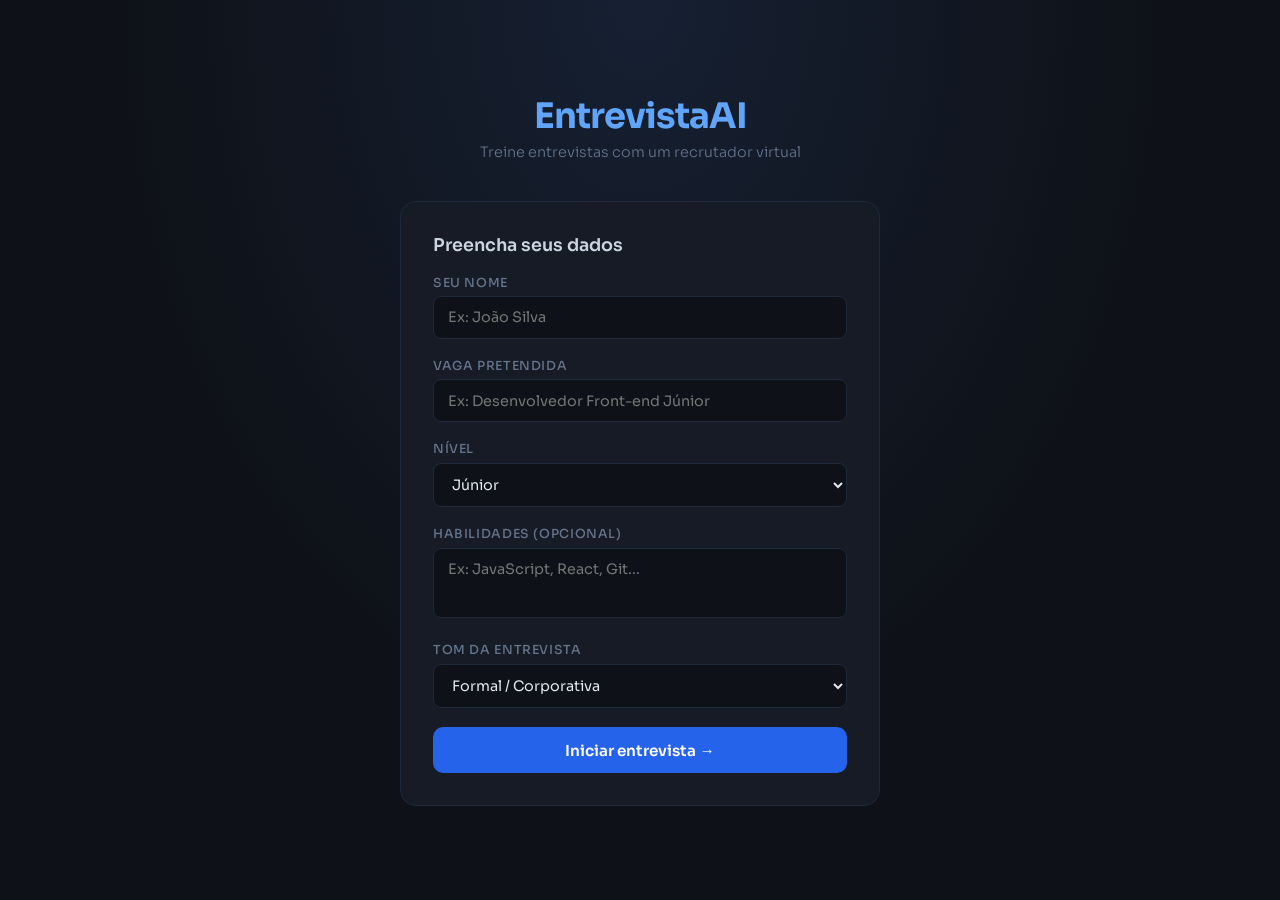
==== Entrevista.html @ b82ed4f2 "Add files via upload" ====
<!DOCTYPE html>
<html lang="pt-BR">
<head>
  <meta charset="UTF-8" />
  <meta name="viewport" content="width=device-width, initial-scale=1.0" />
  <title>EntrevistaAI</title>
  <link href="https://fonts.googleapis.com/css2?family=Sora:wght@300;400;500;600;700&display=swap" rel="stylesheet" />
  <link rel="stylesheet" href="Entrevista.css" />
</head>
<body>

<div id="tela-inicio">
  <div class="titulo">EntrevistaAI</div>
  <p class="subtitulo">Treine entrevistas com um recrutador virtual</p>
  <div class="card-form">
    <h2>Preencha seus dados</h2>
    <div class="campo">
      <label>Seu nome</label>
      <input type="text" id="nome" placeholder="Ex: João Silva" />
    </div>
    <div class="campo">
      <label>Vaga pretendida</label>
      <input type="text" id="vaga" placeholder="Ex: Desenvolvedor Front-end Júnior" />
    </div>
    <div class="campo">
      <label>Nível</label>
      <select id="nivel">
        <option value="estágio">Estágio</option>
        <option value="júnior" selected>Júnior</option>
        <option value="pleno">Pleno</option>
        <option value="sênior">Sênior</option>
      </select>
    </div>
    <div class="campo">
      <label>Habilidades (opcional)</label>
      <textarea id="habilidades" placeholder="Ex: JavaScript, React, Git..."></textarea>
    </div>
    <div class="campo">
      <label>Tom da entrevista</label>
      <select id="tom">
        <option value="formal">Formal / Corporativa</option>
        <option value="tecnica">Técnica / Aprofundada</option>
        <option value="startup">Descontraída / Startup</option>
      </select>
    </div>
    <div class="erro" id="msg-erro">Preencha o nome e a vaga antes de continuar.</div>
    <button class="btn-iniciar" onclick="iniciarEntrevista()">Iniciar entrevista →</button>
  </div>
</div>

<div id="tela-entrevista">
  <div class="header">
    <div class="header-esq">
      <div class="avatar-ia">🤖</div>
      <div>
        <div class="header-nome">Ana — Recrutadora</div>
        <div class="header-status">
          <span class="dot-verde"></span> Entrevista em andamento
        </div>
      </div>
    </div>
    <button class="btn-encerrar" onclick="encerrarEntrevista()">Encerrar e ver feedback</button>
  </div>
  <div id="area-chat"></div>
  <div class="barra-input">
    <div class="barra-inner">
      <textarea id="campo-resposta" placeholder="Digite sua resposta..." rows="1"
        onkeydown="teclaEnter(event)" oninput="ajustarAltura(this)"></textarea>
      <button class="btn-enviar" onclick="enviarMensagem()">
        <svg viewBox="0 0 24 24"><path d="M2.01 21L23 12 2.01 3 2 10l15 2-15 2z"/></svg>
      </button>
    </div>
    <p class="dica-teclado">Enter para enviar · Shift+Enter para nova linha</p>
  </div>
</div>

<div id="tela-feedback">
  <div class="card-feedback">
    <h2>📋 Feedback da entrevista</h2>
    <div id="conteudo-feedback">Analisando sua entrevista...</div>
    <button class="btn-novo" onclick="reiniciar()">Fazer nova entrevista</button>
  </div>
</div>

<script src="Entrevista.js"></script>
</body>
</html>
---- Entrevista.css ----
* {
  box-sizing: border-box;
  margin: 0;
  padding: 0;
}

body {
  font-family: 'Sora', sans-serif;
  background-color: #0e1117;
  color: #e2e8f0;
  min-height: 100vh;
}

#tela-inicio {
  display: flex;
  flex-direction: column;
  align-items: center;
  justify-content: center;
  min-height: 100vh;
  padding: 2rem;
  background: radial-gradient(ellipse at 50% 0%, #162032 0%, #0e1117 60%);
}

.titulo {
  font-size: 2.2rem;
  font-weight: 700;
  color: #60a5fa;
  margin-bottom: 0.3rem;
  letter-spacing: -1px;
}

.subtitulo {
  font-size: 0.9rem;
  color: #64748b;
  font-weight: 300;
  margin-bottom: 2.5rem;
}

.card-form {
  background: #161b25;
  border: 1px solid #1e293b;
  border-radius: 16px;
  padding: 2rem;
  width: 100%;
  max-width: 480px;
  display: flex;
  flex-direction: column;
  gap: 1.2rem;
}

.card-form h2 {
  font-size: 1.1rem;
  font-weight: 600;
  color: #cbd5e1;
}

.campo label {
  display: block;
  font-size: 0.78rem;
  color: #64748b;
  font-weight: 500;
  text-transform: uppercase;
  letter-spacing: 0.05em;
  margin-bottom: 0.35rem;
}

.campo input,
.campo select,
.campo textarea {
  width: 100%;
  background: #0e1117;
  border: 1px solid #1e293b;
  border-radius: 8px;
  padding: 0.7rem 0.9rem;
  color: #e2e8f0;
  font-family: 'Sora', sans-serif;
  font-size: 0.9rem;
  outline: none;
  transition: border-color 0.2s;
}

.campo input:focus,
.campo select:focus,
.campo textarea:focus {
  border-color: #3b82f6;
}

.campo select option {
  background: #161b25;
}

.campo textarea {
  resize: none;
  height: 70px;
}

.btn-iniciar {
  width: 100%;
  padding: 0.85rem;
  background: #2563eb;
  border: none;
  border-radius: 10px;
  color: #fff;
  font-family: 'Sora', sans-serif;
  font-size: 0.95rem;
  font-weight: 600;
  cursor: pointer;
  transition: background 0.2s;
}

.btn-iniciar:hover {
  background: #1d4ed8;
}

.erro {
  background: rgba(239, 68, 68, 0.1);
  border: 1px solid #ef4444;
  color: #fca5a5;
  border-radius: 8px;
  padding: 0.7rem 1rem;
  font-size: 0.82rem;
  display: none;
}

#tela-entrevista {
  display: none;
  flex-direction: column;
  height: 100vh;
}

.header {
  display: flex;
  align-items: center;
  justify-content: space-between;
  padding: 0.9rem 1.5rem;
  background: #161b25;
  border-bottom: 1px solid #1e293b;
  flex-shrink: 0;
}

.header-esq {
  display: flex;
  align-items: center;
  gap: 0.9rem;
}

.avatar-ia {
  width: 38px;
  height: 38px;
  background: #2563eb;
  border-radius: 50%;
  display: flex;
  align-items: center;
  justify-content: center;
  font-size: 1rem;
  flex-shrink: 0;
}

.header-nome {
  font-size: 0.95rem;
  font-weight: 600;
}

.header-status {
  font-size: 0.75rem;
  color: #64748b;
  display: flex;
  align-items: center;
  gap: 5px;
}

.dot-verde {
  width: 7px;
  height: 7px;
  background: #22c55e;
  border-radius: 50%;
  animation: pisca 2s infinite;
}

@keyframes pisca {
  0%, 100% { opacity: 1; }
  50% { opacity: 0.3; }
}

.btn-encerrar {
  background: transparent;
  border: 1px solid #ef4444;
  color: #ef4444;
  padding: 0.45rem 0.9rem;
  border-radius: 8px;
  cursor: pointer;
  font-size: 0.8rem;
  font-family: 'Sora', sans-serif;
  transition: background 0.2s;
}

.btn-encerrar:hover {
  background: rgba(239, 68, 68, 0.1);
}

#area-chat {
  flex: 1;
  overflow-y: auto;
  padding: 1.5rem 1rem;
  display: flex;
  flex-direction: column;
  gap: 1rem;
}

#area-chat::-webkit-scrollbar {
  width: 4px;
}

#area-chat::-webkit-scrollbar-thumb {
  background: #1e293b;
  border-radius: 4px;
}

.linha-msg {
  display: flex;
  gap: 0.7rem;
  max-width: 740px;
  margin: 0 auto;
  width: 100%;
  animation: subir 0.25s ease;
}

@keyframes subir {
  from { opacity: 0; transform: translateY(6px); }
  to   { opacity: 1; transform: translateY(0); }
}

.linha-msg.usuario {
  flex-direction: row-reverse;
}

.mini-avatar {
  width: 32px;
  height: 32px;
  border-radius: 50%;
  flex-shrink: 0;
  display: flex;
  align-items: center;
  justify-content: center;
  font-size: 0.78rem;
  font-weight: 600;
  margin-top: 2px;
}

.mini-avatar.ia {
  background: #1d4ed8;
  color: #fff;
}

.mini-avatar.user {
  background: #1e293b;
  color: #60a5fa;
  border: 1px solid #3b82f6;
}

.balao {
  padding: 0.8rem 1rem;
  border-radius: 14px;
  font-size: 0.9rem;
  line-height: 1.7;
  max-width: calc(100% - 44px);
}

.balao.ia {
  background: #161b25;
  border: 1px solid #1e293b;
  border-top-left-radius: 3px;
}

.balao.usuario {
  background: #1e3a5f;
  border: 1px solid rgba(37, 99, 235, 0.2);
  border-top-right-radius: 3px;
}

.digitando {
  display: flex;
  gap: 4px;
  align-items: center;
  padding: 0.75rem 1rem;
  background: #161b25;
  border: 1px solid #1e293b;
  border-radius: 14px;
  border-top-left-radius: 3px;
  width: fit-content;
}

.ponto {
  width: 6px;
  height: 6px;
  background: #64748b;
  border-radius: 50%;
  animation: pulo 1.4s infinite;
}

.ponto:nth-child(2) { animation-delay: 0.2s; }
.ponto:nth-child(3) { animation-delay: 0.4s; }

@keyframes pulo {
  0%, 80%, 100% { transform: translateY(0); opacity: 0.4; }
  40% { transform: translateY(-5px); opacity: 1; }
}

.barra-input {
  background: #161b25;
  border-top: 1px solid #1e293b;
  padding: 0.9rem 1.2rem;
  flex-shrink: 0;
}

.barra-inner {
  display: flex;
  gap: 0.7rem;
  align-items: flex-end;
  max-width: 740px;
  margin: 0 auto;
}

#campo-resposta {
  flex: 1;
  resize: none;
  border-radius: 10px;
  min-height: 44px;
  max-height: 130px;
  padding: 0.65rem 0.9rem;
  font-size: 0.9rem;
  line-height: 1.5;
  background: #0e1117;
  border: 1px solid #1e293b;
  color: #e2e8f0;
  font-family: 'Sora', sans-serif;
  outline: none;
  transition: border-color 0.2s;
}

#campo-resposta:focus {
  border-color: #3b82f6;
}

.btn-enviar {
  background: #2563eb;
  border: none;
  border-radius: 10px;
  width: 44px;
  height: 44px;
  flex-shrink: 0;
  cursor: pointer;
  display: flex;
  align-items: center;
  justify-content: center;
  transition: background 0.2s;
}

.btn-enviar:hover {
  background: #1d4ed8;
}

.btn-enviar svg {
  width: 18px;
  height: 18px;
  fill: #fff;
}

.dica-teclado {
  text-align: center;
  font-size: 0.72rem;
  color: #334155;
  margin-top: 0.5rem;
}

#tela-feedback {
  display: none;
  flex-direction: column;
  align-items: center;
  justify-content: center;
  min-height: 100vh;
  padding: 2rem;
  background: radial-gradient(ellipse at 50% 0%, #162032 0%, #0e1117 60%);
}

.card-feedback {
  background: #161b25;
  border: 1px solid #1e293b;
  border-radius: 16px;
  padding: 2rem;
  width: 100%;
  max-width: 620px;
}

.card-feedback h2 {
  font-size: 1.3rem;
  font-weight: 700;
  margin-bottom: 1.2rem;
  color: #cbd5e1;
}

#conteudo-feedback {
  font-size: 0.9rem;
  line-height: 1.85;
  color: #94a3b8;
  white-space: pre-wrap;
}

.btn-novo {
  width: 100%;
  margin-top: 1.5rem;
  padding: 0.85rem;
  background: #2563eb;
  border: none;
  border-radius: 10px;
  color: #fff;
  font-family: 'Sora', sans-serif;
  font-size: 0.95rem;
  font-weight: 600;
  cursor: pointer;
  transition: background 0.2s;
}

.btn-novo:hover {
  background: #1d4ed8;
}
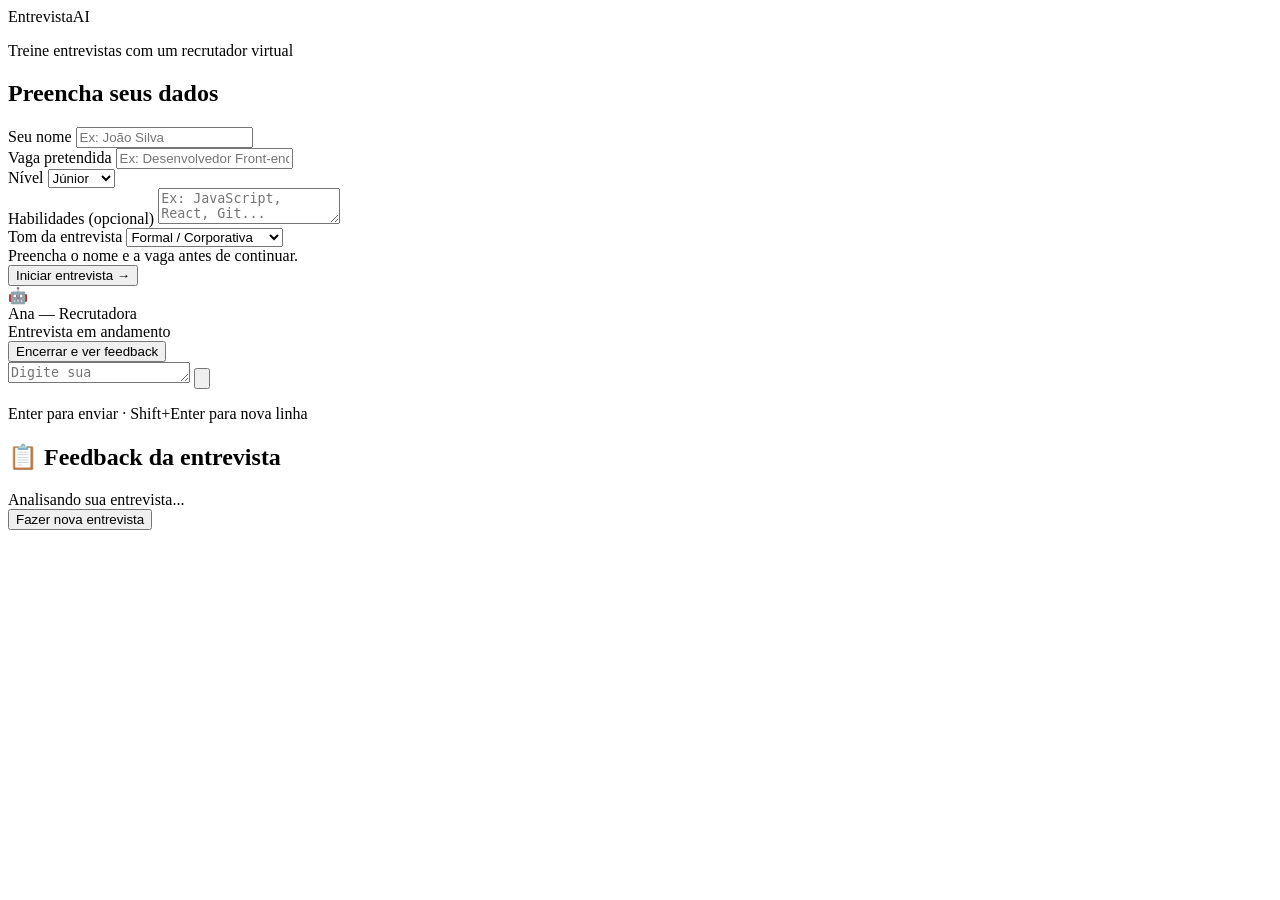
==== commit f0361852: "Adiciona melhorias,responsividade e correções" ====
--- a/Entrevista.html
+++ b/Entrevista.html
@@ -5,7 +5,7 @@
   <meta name="viewport" content="width=device-width, initial-scale=1.0" />
   <title>EntrevistaAI</title>
   <link href="https://fonts.googleapis.com/css2?family=Sora:wght@300;400;500;600;700&display=swap" rel="stylesheet" />
-  <link rel="stylesheet" href="Entrevista.css" />
+  <link rel="stylesheet" href="entrevista.css" />
 </head>
 <body>
 
@@ -82,6 +82,6 @@
   </div>
 </div>
 
-<script src="Entrevista.js"></script>
+<script src="script.js"></script>
 </body>
 </html>
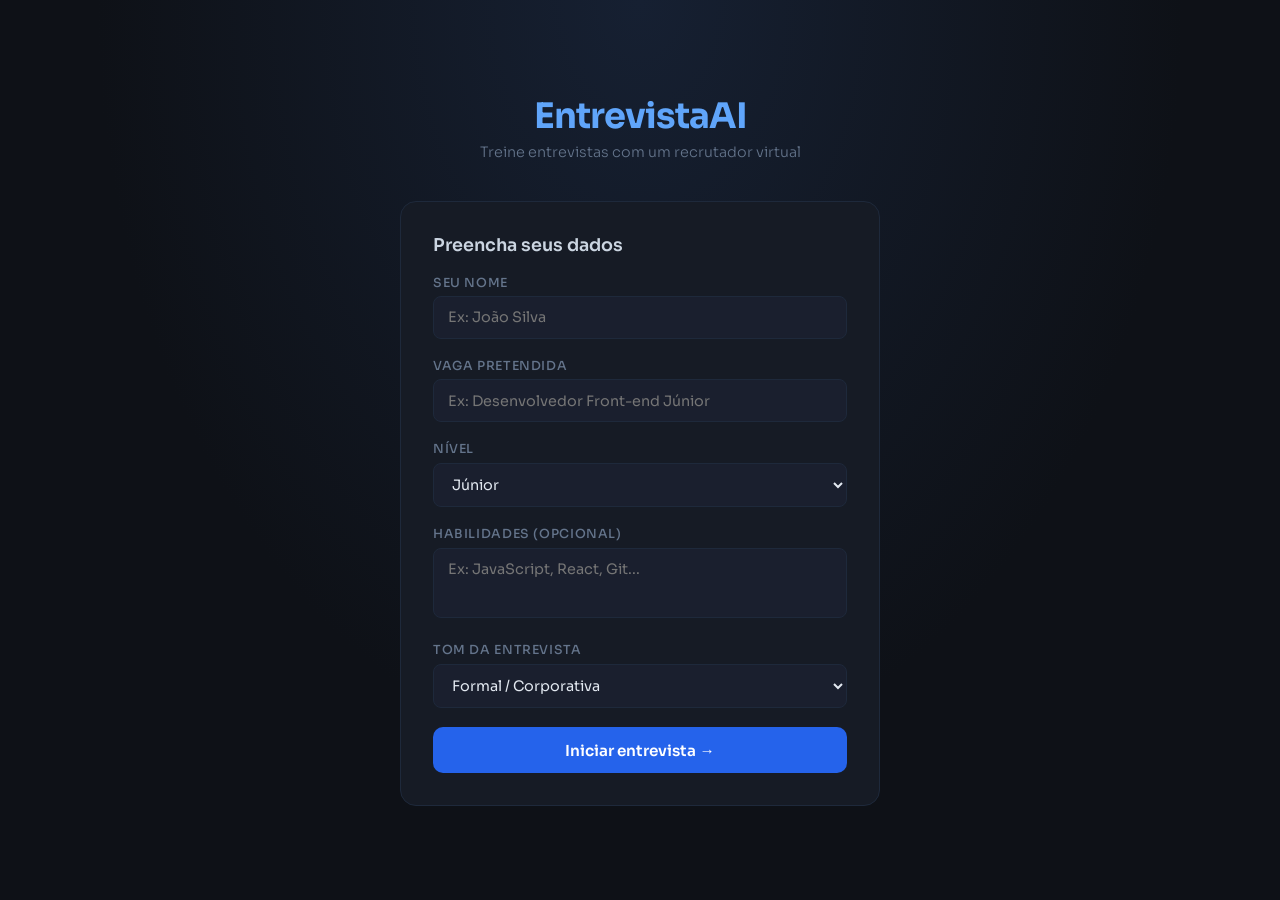
==== commit 44974a98: "Histórico de mensagens." ====
--- a/Entrevista.html
+++ b/Entrevista.html
@@ -78,10 +78,16 @@
   <div class="card-feedback">
     <h2>📋 Feedback da entrevista</h2>
     <div id="conteudo-feedback">Analisando sua entrevista...</div>
+    <div id="secao-historico">
+    <h3>📝 Histórico da conversa</h3>
+    <div id="lista-historico"></div>
+    </div>
     <button class="btn-novo" onclick="reiniciar()">Fazer nova entrevista</button>
   </div>
 </div>
 
+
+
 <script src="script.js"></script>
 </body>
 </html>
--- a/entrevista.css
+++ b/entrevista.css
@@ -0,0 +1,509 @@
+* {
+  box-sizing: border-box;
+  margin: 0;
+  padding: 0;
+}
+
+body {
+  font-family: 'Sora', sans-serif;
+  background-color: #0e1117;
+  color: #e2e8f0;
+  min-height: 100vh;
+}
+
+#tela-inicio {
+  display: flex;
+  flex-direction: column;
+  align-items: center;
+  justify-content: center;
+  min-height: 100vh;
+  padding: 2rem;
+  background: radial-gradient(ellipse at 50% 0%, #162032 0%, #0e1117 60%);
+}
+
+.titulo {
+  font-size: 2.2rem;
+  font-weight: 700;
+  color: #60a5fa;
+  margin-bottom: 0.3rem;
+  letter-spacing: -1px;
+}
+
+.subtitulo {
+  font-size: 0.9rem;
+  color: #64748b;
+  font-weight: 300;
+  margin-bottom: 2.5rem;
+}
+
+.card-form {
+  background: #161b25;
+  border: 1px solid #1e293b;
+  border-radius: 16px;
+  padding: 2rem;
+  width: 100%;
+  max-width: 480px;
+  display: flex;
+  flex-direction: column;
+  gap: 1.2rem;
+}
+
+.card-form h2 {
+  font-size: 1.1rem;
+  font-weight: 600;
+  color: #cbd5e1;
+}
+
+.campo label {
+  display: block;
+  font-size: 0.78rem;
+  color: #64748b;
+  font-weight: 500;
+  text-transform: uppercase;
+  letter-spacing: 0.05em;
+  margin-bottom: 0.35rem;
+}
+
+.campo input,
+.campo select,
+.campo textarea {
+  width: 100%;
+  background: #1a1f2e;
+  border: 1px solid #1e293b;
+  border-radius: 8px;
+  padding: 0.7rem 0.9rem;
+  color: #e2e8f0;
+  font-family: 'Sora', sans-serif;
+  font-size: 0.9rem;
+  outline: none;
+  transition: border-color 0.2s;
+}
+
+.campo input:focus,
+.campo select:focus,
+.campo textarea:focus {
+  border-color: #3b82f6;
+}
+
+.campo select option {
+  background: #161b25;
+}
+
+.campo textarea {
+  resize: none;
+  height: 70px;
+}
+
+.btn-iniciar {
+  width: 100%;
+  padding: 0.85rem;
+  background: #2563eb;
+  border: none;
+  border-radius: 10px;
+  color: #fff;
+  font-family: 'Sora', sans-serif;
+  font-size: 0.95rem;
+  font-weight: 600;
+  cursor: pointer;
+  transition: background 0.2s;
+}
+
+.btn-iniciar:hover {
+  background: #1d4ed8;
+}
+
+.erro {
+  background: rgba(239, 68, 68, 0.1);
+  border: 1px solid #ef4444;
+  color: #fca5a5;
+  border-radius: 8px;
+  padding: 0.7rem 1rem;
+  font-size: 0.82rem;
+  display: none;
+}
+
+#tela-entrevista {
+  display: none;
+  flex-direction: column;
+  height: 100vh;
+}
+
+.header {
+  display: flex;
+  align-items: center;
+  justify-content: space-between;
+  padding: 0.9rem 1.5rem;
+  background: #161b25;
+  border-bottom: 1px solid #1e293b;
+  flex-shrink: 0;
+}
+
+.header-esq {
+  display: flex;
+  align-items: center;
+  gap: 0.9rem;
+}
+
+.avatar-ia {
+  width: 38px;
+  height: 38px;
+  background: #2563eb;
+  border-radius: 50%;
+  display: flex;
+  align-items: center;
+  justify-content: center;
+  font-size: 1rem;
+  flex-shrink: 0;
+}
+
+.header-nome {
+  font-size: 0.95rem;
+  font-weight: 600;
+}
+
+.header-status {
+  font-size: 0.75rem;
+  color: #64748b;
+  display: flex;
+  align-items: center;
+  gap: 5px;
+}
+
+.dot-verde {
+  width: 7px;
+  height: 7px;
+  background: #22c55e;
+  border-radius: 50%;
+  animation: pisca 2s infinite;
+}
+
+@keyframes pisca {
+  0%, 100% { opacity: 1; }
+  50% { opacity: 0.3; }
+}
+
+.btn-encerrar {
+  background: transparent;
+  border: 1px solid #ef4444;
+  color: #ef4444;
+  padding: 0.45rem 0.9rem;
+  border-radius: 8px;
+  cursor: pointer;
+  font-size: 0.8rem;
+  font-family: 'Sora', sans-serif;
+  transition: background 0.2s;
+}
+
+.btn-encerrar:hover {
+  background: rgba(239, 68, 68, 0.1);
+}
+
+#area-chat {
+  flex: 1;
+  overflow-y: auto;
+  padding: 1.5rem 1rem;
+  display: flex;
+  flex-direction: column;
+  gap: 1rem;
+  scroll-behavior: smooth;
+  padding-bottom: 2rem;
+}
+
+#area-chat::-webkit-scrollbar {
+  width: 4px;
+}
+
+#area-chat::-webkit-scrollbar-thumb {
+  background: #1e293b;
+  border-radius: 4px;
+}
+
+.linha-msg {
+  display: flex;
+  gap: 0.7rem;
+  max-width: 740px;
+  margin: 0 auto;
+  width: 100%;
+  animation: subir 0.25s ease;
+}
+
+@keyframes subir {
+  from { opacity: 0; transform: translateY(6px); }
+  to   { opacity: 1; transform: translateY(0); }
+}
+
+.linha-msg.usuario {
+  flex-direction: row-reverse;
+}
+
+.mini-avatar {
+  width: 32px;
+  height: 32px;
+  border-radius: 50%;
+  flex-shrink: 0;
+  display: flex;
+  align-items: center;
+  justify-content: center;
+  font-size: 0.78rem;
+  font-weight: 600;
+  margin-top: 2px;
+}
+
+.mini-avatar.ia {
+  background: #1d4ed8;
+  color: #fff;
+}
+
+.mini-avatar.user {
+  background: #1e293b;
+  color: #60a5fa;
+  border: 1px solid #3b82f6;
+}
+
+.balao {
+  padding: 0.8rem 1rem;
+  border-radius: 14px;
+  font-size: 0.9rem;
+  line-height: 1.7;
+  max-width: calc(100% - 44px);
+}
+
+.balao:hover {
+  filter: brightness(1.1);
+  transition: filter 0.2s;
+}
+
+.balao.ia {
+  background: #161b25;
+  border: 1px solid #1e293b;
+  border-top-left-radius: 3px;
+}
+
+.balao.usuario {
+  background: #1e3a5f;
+  border: 1px solid rgba(37, 99, 235, 0.2);
+  border-top-right-radius: 3px;
+}
+
+.digitando {
+  display: flex;
+  gap: 4px;
+  align-items: center;
+  padding: 0.75rem 1rem;
+  background: #161b25;
+  border: 1px solid #1e293b;
+  border-radius: 14px;
+  border-top-left-radius: 3px;
+  width: fit-content;
+}
+
+.ponto {
+  width: 6px;
+  height: 6px;
+  background: #64748b;
+  border-radius: 50%;
+  animation: pulo 1.4s infinite;
+}
+
+.ponto:nth-child(2) { animation-delay: 0.2s; }
+.ponto:nth-child(3) { animation-delay: 0.4s; }
+
+@keyframes pulo {
+  0%, 80%, 100% { transform: translateY(0); opacity: 0.4; }
+  40% { transform: translateY(-5px); opacity: 1; }
+}
+
+.barra-input {
+  background: #161b25;
+  border-top: 1px solid #1e293b;
+  padding: 0.9rem 1.2rem;
+  flex-shrink: 0;
+}
+
+.barra-inner {
+  display: flex;
+  gap: 0.7rem;
+  align-items: flex-end;
+  max-width: 740px;
+  margin: 0 auto;
+}
+
+#campo-resposta {
+  flex: 1;
+  resize: none;
+  border-radius: 10px;
+  min-height: 44px;
+  max-height: 130px;
+  padding: 0.65rem 0.9rem;
+  font-size: 0.9rem;
+  line-height: 1.5;
+  background: #0e1117;
+  border: 1px solid #1e293b;
+  color: #e2e8f0;
+  font-family: 'Sora', sans-serif;
+  outline: none;
+  transition: border-color 0.2s;
+}
+
+#campo-resposta:focus {
+  border-color: #3b82f6;
+}
+
+.btn-enviar {
+  background: #2563eb;
+  border: none;
+  border-radius: 10px;
+  width: 44px;
+  height: 44px;
+  flex-shrink: 0;
+  cursor: pointer;
+  display: flex;
+  align-items: center;
+  justify-content: center;
+  transition: background 0.2s;
+}
+
+.btn-enviar:hover {
+  background: #1d4ed8;
+}
+
+.btn-enviar svg {
+  width: 18px;
+  height: 18px;
+  fill: #fff;
+}
+
+.dica-teclado {
+  text-align: center;
+  font-size: 0.72rem;
+  color: #334155;
+  margin-top: 0.5rem;
+}
+
+#tela-feedback {
+  display: none;
+  flex-direction: column;
+  align-items: center;
+  justify-content: center;
+  min-height: 100vh;
+  padding: 2rem;
+  background: radial-gradient(ellipse at 50% 0%, #162032 0%, #0e1117 60%);
+}
+
+.card-feedback {
+  background: #161b25;
+  border: 1px solid #1e293b;
+  border-radius: 16px;
+  padding: 2rem;
+  width: 100%;
+  max-width: 620px;
+}
+
+.card-feedback h2 {
+  font-size: 1.3rem;
+  font-weight: 700;
+  margin-bottom: 1.2rem;
+  color: #cbd5e1;
+}
+
+#conteudo-feedback {
+  font-size: 0.9rem;
+  line-height: 1.85;
+  color: #94a3b8;
+  white-space: pre-wrap;
+}
+
+.btn-novo {
+  width: 100%;
+  margin-top: 1.5rem;
+  padding: 0.85rem;
+  background: #2563eb;
+  border: none;
+  border-radius: 10px;
+  color: #fff;
+  font-family: 'Sora', sans-serif;
+  font-size: 0.95rem;
+  font-weight: 600;
+  cursor: pointer;
+  transition: background 0.2s;
+}
+
+.btn-novo:hover {
+  background: #1d4ed8;
+}
+
+@media (max-width: 600px) {
+  .card-form {
+    padding: 1.5rem;
+    max-width: 90%;
+  }
+  .titulo {
+    font-size: 1.8rem;
+  }
+}
+
+#secao-historico {
+  margin-top: 40px;
+  padding-top: 30px;
+  border-top: 2px solid #e0e0e0;
+  width: 100%;
+}
+
+#secao-historico h3 {
+  color: #22bb48;
+  font-size: 24px;
+  margin-bottom: 20px;
+  text-align: left;
+}
+
+#lista-historico {
+  display: flex;
+  flex-direction: column;
+  gap: 15px;
+  max-height: 500px;
+  overflow-y: auto;
+  padding-right: 10px;
+}
+
+.item-historico {
+  background: #f9f9f9;
+  border-left: 4px solid #22bb48;
+  padding: 15px;
+  border-radius: 8px;
+}
+
+.item-historico.usuario {
+  border-left-color: #63ff3c;
+  background: #f0f8f0;
+}
+
+.item-historico .quem {
+  font-weight: 600;
+  color: #22bb48;
+  margin-bottom: 8px;
+  font-size: 14px;
+}
+
+.item-historico.usuario .quem {
+  color: #63ff3c;
+}
+
+.item-historico .texto {
+  color: #333;
+  line-height: 1.6;
+  font-size: 15px;
+}
+
+#lista-historico::-webkit-scrollbar {
+  width: 8px;
+}
+
+#lista-historico::-webkit-scrollbar-track {
+  background: #f1f1f1;
+  border-radius: 10px;
+}
+
+#lista-historico::-webkit-scrollbar-thumb {
+  background: #22bb48;
+  border-radius: 10px;
+}
